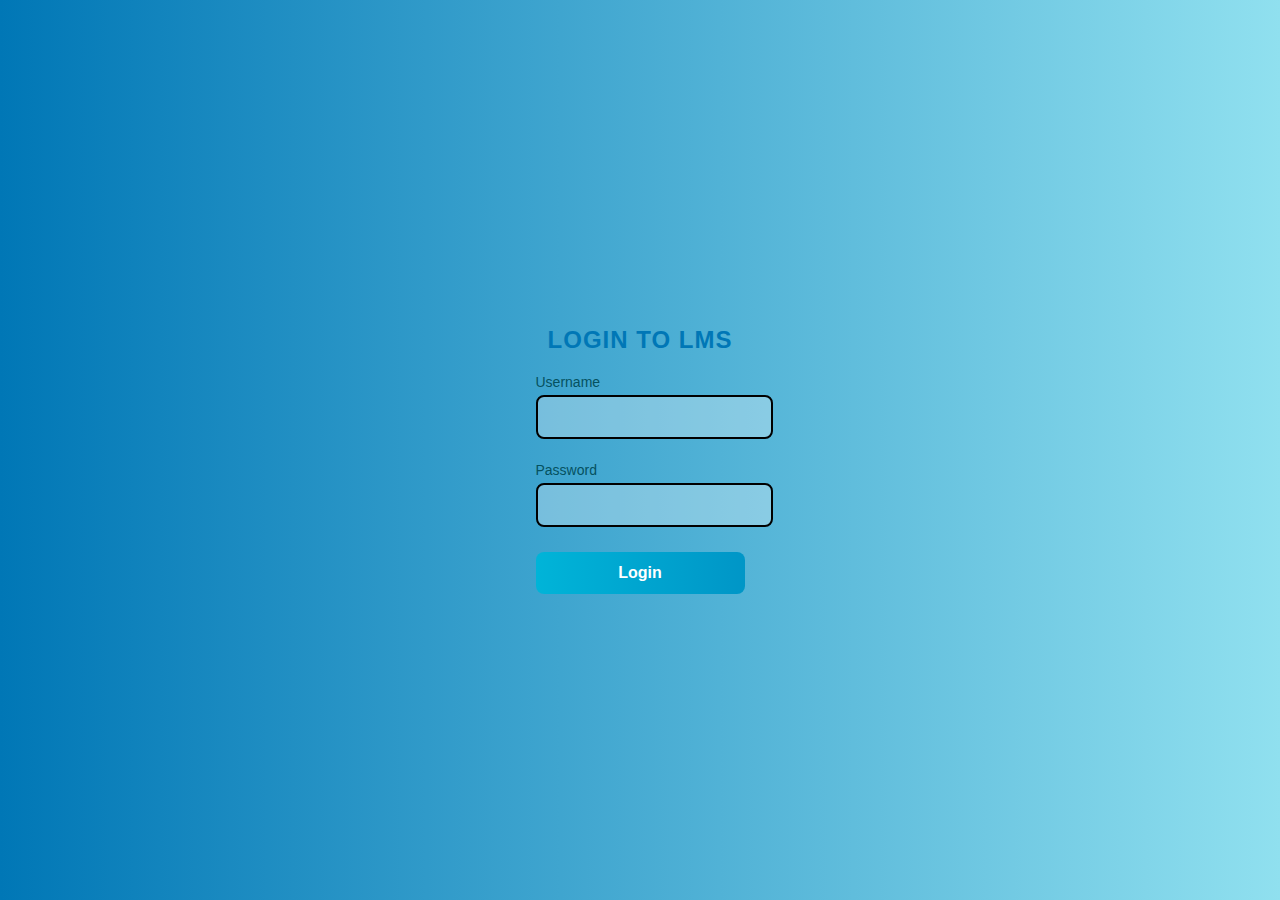
==== Index.HTML @ a09a5e6f "Revamp login UI: Update CSS for modern styling, replace outdated HTML with new structure, and implem" ====
<!DOCTYPE html>
<html lang="en">

<head>
    <meta charset="UTF-8">
    <meta name="viewport" content="width=device-width, initial-scale=1.0">
    <title>Login - Learning Management System</title>
    <link rel="stylesheet" href="Project.CSS">
</head>

<body>
    <div class="login-container">
        <h2>Login to LMS</h2>
        <form id="loginForm">
            <label for="username">Username</label>
            <input type="text" id="username" name="username" required>

            <label for="password">Password</label>
            <input type="password" id="password" name="password" required>

            <button type="submit">Login</button>
        </form>
    </div>

    <script>
        document.getElementById("loginForm").addEventListener("submit", function (event) {
            event.preventDefault(); // Prevent default form submission

            // Get user inputs
            var username = document.getElementById("username").value;
            var password = document.getElementById("password").value;

            // Simple validation (Modify this for real authentication)
            if (username === "admin" && password === "1234") {  // Temporary credentials. Later to be replaced from database
                window.location.href = "Welcome.html"; // Redirect to Dashboard
            } else {
                alert("Invalid username or password!");
            }
        });
    </script>
</body>

</html>
---- Project.CSS ----
/* Ocean Breeze Overall Styling */
body {
    font-family: 'Poppins', sans-serif;
    background: linear-gradient(to right, #0077b6, #90e0ef);
    /* Deep Ocean Blue to Seafoam */
    display: flex;
    justify-content: center;
    align-items: center;
    height: 100vh;
    margin: 0;
    color: white;
}

/* Login & Dashboard Container with Glassmorphism Effect */
.container {
    background: rgba(255, 255, 255, 0.15);
    backdrop-filter: blur(10px);
    padding: 30px;
    border-radius: 15px;
    box-shadow: 0px 10px 30px rgba(0, 0, 0, 0.3);
    width: 360px;
    text-align: center;
    display: flex;
    flex-direction: column;
    align-items: center;
    animation: fadeIn 0.8s ease-in-out;
    border: 2px solid black; 
}

/* Heading */
h2 {
    margin-bottom: 20px;
    color: #0077b6;
    font-weight: 700;
    text-transform: uppercase;
    letter-spacing: 1px;
    text-align: center;
}

/* Labels */
label {
    display: block;
    text-align: left;
    width: 100%;
    font-size: 14px;
    color: #055160;
    font-weight: 500;
    margin: 8px 0 5px;
}

/* Special Labels with Border */
.special-label {
    border: 1px solid black;
    padding: 5px;
    border-radius: 4px;
}

/* Input Fields */
input {
    width: 100%;
    padding: 12px;
    margin-bottom: 15px;
    border: 2px solid black; 
    background-color: rgba(255, 255, 255, 0.3);
    color: #055160;
    border-radius: 8px;
    font-size: 14px;
    transition: all 0.3s ease;
    outline: none;
}

/* Input Focus Effect */
input:focus {
    background-color: rgba(255, 255, 255, 0.5);
    box-shadow: 0 0 10px rgba(0, 119, 182, 0.4);
}

/* Buttons - Modern Gradient Look */
button {
    background: linear-gradient(to right, #00b4d8, #0096c7);
    color: white;
    padding: 12px;
    border: none;
    border-radius: 8px;
    width: 100%;
    cursor: pointer;
    font-size: 16px;
    font-weight: 600;
    transition: all 0.3s ease-in-out;
    display: flex;
    justify-content: center;
    align-items: center;
    margin-top: 10px;
    align-self: center;
}

/* Button Hover Effect */
button:hover {
    background: linear-gradient(to right, #0096c7, #0077b6);
    box-shadow: 0 6px 15px rgba(0, 0, 0, 0.2);
    transform: scale(1.05);
}

/* Fade-in Animation */
@keyframes fadeIn {
    from {
        opacity: 0;
        transform: translateY(-10px);
    }
    to {
        opacity: 1;
        transform: translateY(0);
    }
}
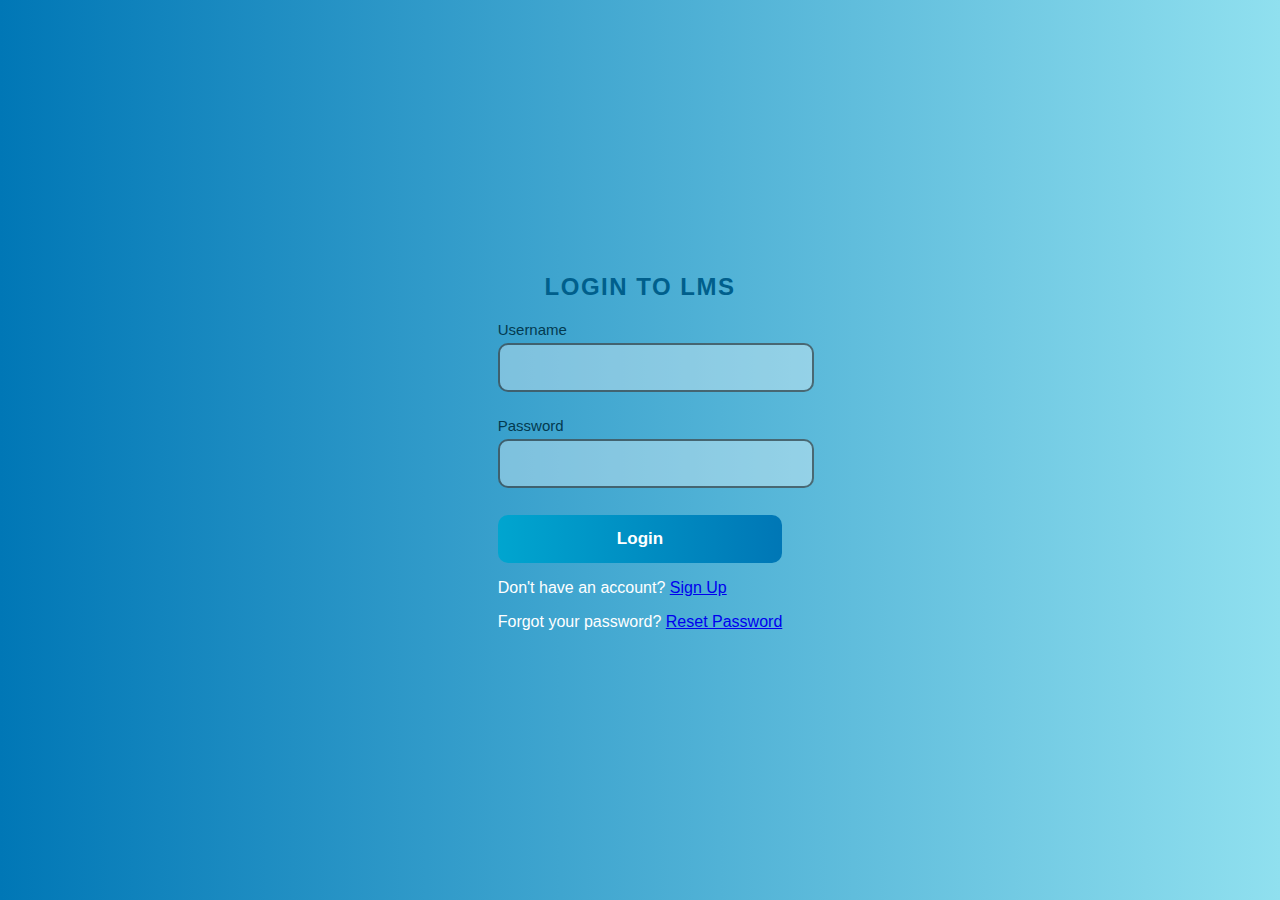
==== commit 831af5ad: "Add sign-up and password reset pages; enhance login UI with additional links" ====
--- a/Index.HTML
+++ b/Index.HTML
@@ -20,6 +20,10 @@
 
             <button type="submit">Login</button>
         </form>
+        
+        <!-- Sign-Up Option -->
+        <p>Don't have an account? <a href="Sign-Up.HTML">Sign Up</a></p>
+        <p>Forgot your password? <a href="Forgot-Password.HTML">Reset Password</a></p>
     </div>
 
     <script>
@@ -32,7 +36,7 @@
 
             // Simple validation (Modify this for real authentication)
             if (username === "admin" && password === "1234") {  // Temporary credentials. Later to be replaced from database
-                window.location.href = "Welcome.html"; // Redirect to Dashboard
+                window.location.href = "Welcome.HTML"; // Redirect to Dashboard
             } else {
                 alert("Invalid username or password!");
             }
--- a/Project.CSS
+++ b/Project.CSS
@@ -2,7 +2,6 @@
 body {
     font-family: 'Poppins', sans-serif;
     background: linear-gradient(to right, #0077b6, #90e0ef);
-    /* Deep Ocean Blue to Seafoam */
     display: flex;
     justify-content: center;
     align-items: center;
@@ -11,29 +10,29 @@
     color: white;
 }
 
-/* Login & Dashboard Container with Glassmorphism Effect */
-.container {
-    background: rgba(255, 255, 255, 0.15);
-    backdrop-filter: blur(10px);
-    padding: 30px;
-    border-radius: 15px;
-    box-shadow: 0px 10px 30px rgba(0, 0, 0, 0.3);
-    width: 360px;
+/* Form Container with Glassmorphism Effect */
+.form-container {
+    background: rgba(255, 255, 255, 0.2);
+    backdrop-filter: blur(12px);
+    padding: 35px;
+    border-radius: 20px;
+    box-shadow: 0px 12px 35px rgba(0, 0, 0, 0.3);
+    width: 380px;
     text-align: center;
     display: flex;
     flex-direction: column;
     align-items: center;
     animation: fadeIn 0.8s ease-in-out;
-    border: 2px solid black; 
+    border: 2px solid rgba(0, 0, 0, 0.3);
 }
 
 /* Heading */
 h2 {
     margin-bottom: 20px;
-    color: #0077b6;
+    color: #005f8c;
     font-weight: 700;
     text-transform: uppercase;
-    letter-spacing: 1px;
+    letter-spacing: 1.5px;
     text-align: center;
 }
 
@@ -42,70 +41,80 @@
     display: block;
     text-align: left;
     width: 100%;
-    font-size: 14px;
-    color: #055160;
+    font-size: 15px;
+    color: #033a50;
     font-weight: 500;
-    margin: 8px 0 5px;
-}
-
-/* Special Labels with Border */
-.special-label {
-    border: 1px solid black;
-    padding: 5px;
-    border-radius: 4px;
+    margin: 10px 0 5px;
 }
 
 /* Input Fields */
 input {
     width: 100%;
-    padding: 12px;
+    padding: 14px;
     margin-bottom: 15px;
-    border: 2px solid black; 
-    background-color: rgba(255, 255, 255, 0.3);
-    color: #055160;
-    border-radius: 8px;
-    font-size: 14px;
+    border: 2px solid rgba(0, 0, 0, 0.5);
+    background-color: rgba(255, 255, 255, 0.35);
+    color: #033a50;
+    border-radius: 10px;
+    font-size: 15px;
     transition: all 0.3s ease;
     outline: none;
 }
 
 /* Input Focus Effect */
 input:focus {
-    background-color: rgba(255, 255, 255, 0.5);
-    box-shadow: 0 0 10px rgba(0, 119, 182, 0.4);
+    background-color: rgba(255, 255, 255, 0.6);
+    box-shadow: 0 0 12px rgba(0, 119, 182, 0.5);
 }
 
 /* Buttons - Modern Gradient Look */
 button {
-    background: linear-gradient(to right, #00b4d8, #0096c7);
+    background: linear-gradient(to right, #00a5cf, #0077b6);
     color: white;
-    padding: 12px;
+    padding: 14px;
     border: none;
-    border-radius: 8px;
+    border-radius: 10px;
     width: 100%;
     cursor: pointer;
-    font-size: 16px;
+    font-size: 17px;
     font-weight: 600;
     transition: all 0.3s ease-in-out;
     display: flex;
     justify-content: center;
     align-items: center;
-    margin-top: 10px;
+    margin-top: 12px;
     align-self: center;
 }
 
 /* Button Hover Effect */
 button:hover {
-    background: linear-gradient(to right, #0096c7, #0077b6);
-    box-shadow: 0 6px 15px rgba(0, 0, 0, 0.2);
-    transform: scale(1.05);
+    background: linear-gradient(to right, #0077b6, #005f8c);
+    box-shadow: 0 7px 18px rgba(0, 0, 0, 0.2);
+    transform: scale(1.07);
+}
+
+/* Sign-Up & Login Link Styling */
+.link-text {
+    margin-top: 18px;
+    font-size: 15px;
+    color: white;
+}
+
+.link-text a {
+    color: #00a5cf;
+    text-decoration: none;
+    font-weight: bold;
+}
+
+.link-text a:hover {
+    text-decoration: underline;
 }
 
 /* Fade-in Animation */
 @keyframes fadeIn {
     from {
         opacity: 0;
-        transform: translateY(-10px);
+        transform: translateY(-12px);
     }
     to {
         opacity: 1;
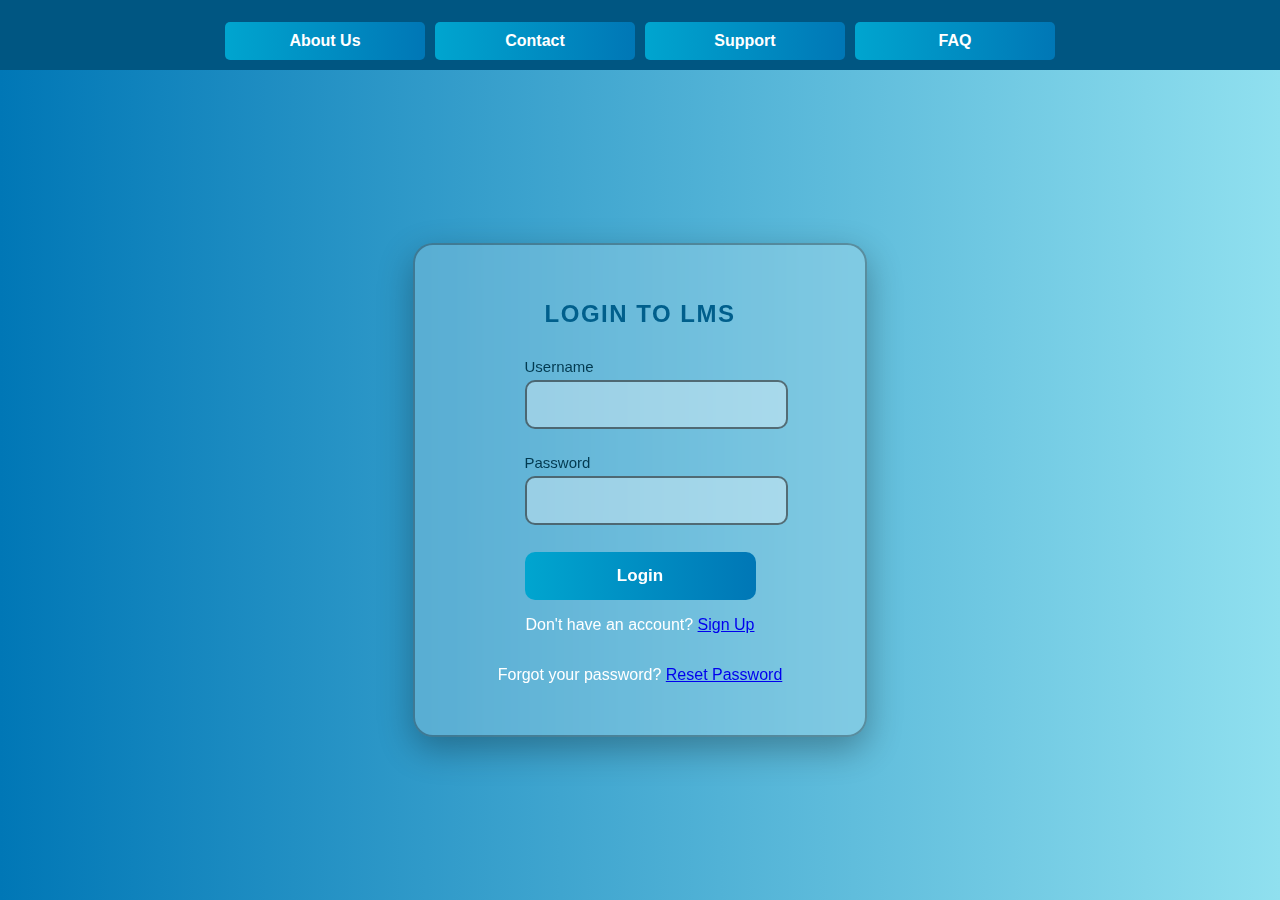
==== commit c36e940c: "Add navigation bar with links to About, Contact, Support, and FAQ pages; update CSS for improved lay" ====
--- a/Index.HTML
+++ b/Index.HTML
@@ -9,6 +9,14 @@
 </head>
 
 <body>
+    <!-- Navigation Bar -->
+    <div class="top-nav">
+        <button onclick="location.href='About.HTML'">About Us</button>
+        <button onclick="location.href='Contact.HTML'">Contact</button>
+        <button onclick="location.href='Support.HTML'">Support</button>
+        <button onclick="location.href='FAQ.HTML'">FAQ</button>
+    </div>
+    
     <div class="login-container">
         <h2>Login to LMS</h2>
         <form id="loginForm">
--- a/Project.CSS
+++ b/Project.CSS
@@ -1,4 +1,3 @@
-/* Ocean Breeze Overall Styling */
 body {
     font-family: 'Poppins', sans-serif;
     background: linear-gradient(to right, #0077b6, #90e0ef);
@@ -8,10 +7,43 @@
     height: 100vh;
     margin: 0;
     color: white;
+    flex-direction: column;
+}
+
+/* Navigation Bar */
+.top-nav {
+    background-color: #005682;
+    padding: 10px 0;
+    text-align: center;
+    width: 100%;
+    position: fixed;
+    top: 0;
+    z-index: 100;
+    display: flex;
+    justify-content: center;
+    gap: 10px;
+    flex-wrap: wrap;
+}
+
+.top-nav button {
+    background-color: #0077b6;
+    color: white;
+    padding: 10px 20px;
+    border: none;
+    border-radius: 5px;
+    cursor: pointer;
+    font-size: 16px;
+    min-width: 120px;
+    flex: 1;
+    max-width: 200px;
+}
+
+.top-nav button:hover {
+    background-color: #0096c7;
 }
 
 /* Form Container with Glassmorphism Effect */
-.form-container {
+.login-container {
     background: rgba(255, 255, 255, 0.2);
     backdrop-filter: blur(12px);
     padding: 35px;
@@ -24,9 +56,9 @@
     align-items: center;
     animation: fadeIn 0.8s ease-in-out;
     border: 2px solid rgba(0, 0, 0, 0.3);
+    margin-top: 80px;
 }
 
-/* Heading */
 h2 {
     margin-bottom: 20px;
     color: #005f8c;
@@ -36,7 +68,6 @@
     text-align: center;
 }
 
-/* Labels */
 label {
     display: block;
     text-align: left;
@@ -47,7 +78,6 @@
     margin: 10px 0 5px;
 }
 
-/* Input Fields */
 input {
     width: 100%;
     padding: 14px;
@@ -61,13 +91,11 @@
     outline: none;
 }
 
-/* Input Focus Effect */
 input:focus {
     background-color: rgba(255, 255, 255, 0.6);
     box-shadow: 0 0 12px rgba(0, 119, 182, 0.5);
 }
 
-/* Buttons - Modern Gradient Look */
 button {
     background: linear-gradient(to right, #00a5cf, #0077b6);
     color: white;
@@ -83,21 +111,19 @@
     justify-content: center;
     align-items: center;
     margin-top: 12px;
-    align-self: center;
 }
 
-/* Button Hover Effect */
 button:hover {
     background: linear-gradient(to right, #0077b6, #005f8c);
     box-shadow: 0 7px 18px rgba(0, 0, 0, 0.2);
     transform: scale(1.07);
 }
 
-/* Sign-Up & Login Link Styling */
 .link-text {
     margin-top: 18px;
     font-size: 15px;
     color: white;
+    text-align: center;
 }
 
 .link-text a {
@@ -110,7 +136,6 @@
     text-decoration: underline;
 }
 
-/* Fade-in Animation */
 @keyframes fadeIn {
     from {
         opacity: 0;
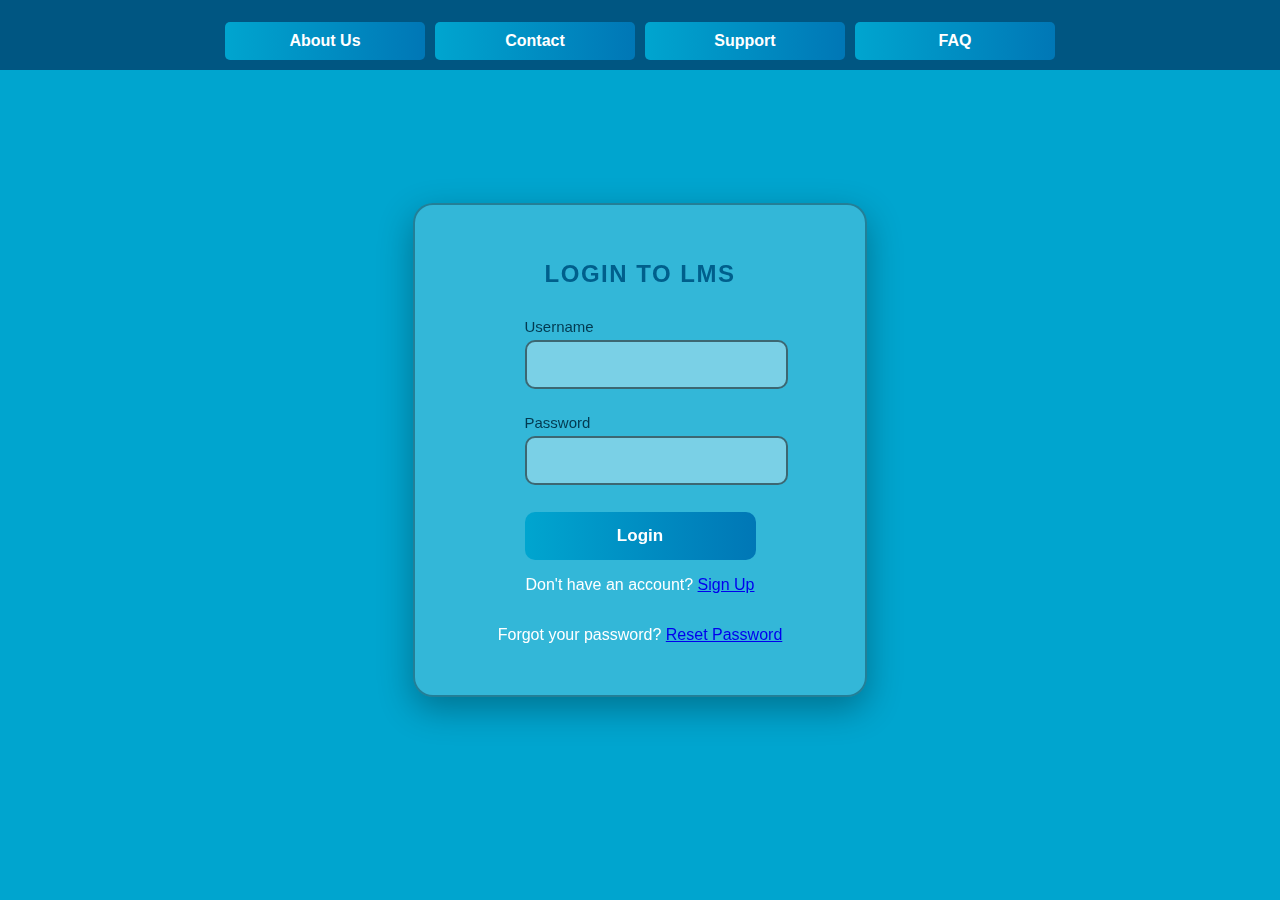
==== commit d2102e0b: "Update CSS and HTML links for Sign-Up, Welcome, Index, and Forgot Password pages; add new CSS files " ====
--- a/Index.HTML
+++ b/Index.HTML
@@ -5,7 +5,7 @@
     <meta charset="UTF-8">
     <meta name="viewport" content="width=device-width, initial-scale=1.0">
     <title>Login - Learning Management System</title>
-    <link rel="stylesheet" href="Project.CSS">
+    <link rel="stylesheet" href="Index.CSS">
 </head>
 
 <body>
@@ -16,7 +16,7 @@
         <button onclick="location.href='Support.HTML'">Support</button>
         <button onclick="location.href='FAQ.HTML'">FAQ</button>
     </div>
-    
+
     <div class="login-container">
         <h2>Login to LMS</h2>
         <form id="loginForm">
@@ -28,7 +28,7 @@
 
             <button type="submit">Login</button>
         </form>
-        
+
         <!-- Sign-Up Option -->
         <p>Don't have an account? <a href="Sign-Up.HTML">Sign Up</a></p>
         <p>Forgot your password? <a href="Forgot-Password.HTML">Reset Password</a></p>
--- a/Index.CSS
+++ b/Index.CSS
@@ -0,0 +1,150 @@
+body {
+    font-family: 'Poppins', sans-serif;
+    background-color: #00a5cf;
+    display: flex;
+    justify-content: center;
+    align-items: center;
+    min-height: 100vh;
+    margin: 0;
+    color: white;
+    flex-direction: column;
+}
+
+/* Navigation Bar */
+.top-nav {
+    background-color: #005682;
+    padding: 10px 0;
+    text-align: center;
+    width: 100%;
+    position: fixed;
+    top: 0;
+    z-index: 100;
+    display: flex;
+    justify-content: center;
+    gap: 10px;
+    flex-wrap: wrap;
+}
+
+.top-nav button {
+    background-color: #0077b6;
+    color: white;
+    padding: 10px 20px;
+    border: none;
+    border-radius: 5px;
+    cursor: pointer;
+    font-size: 16px;
+    min-width: 120px;
+    flex: 1;
+    max-width: 200px;
+}
+
+.top-nav button:hover {
+    background-color: #0096c7;
+}
+
+/* Login Container */
+.login-container {
+    background: rgba(255, 255, 255, 0.2);
+    backdrop-filter: blur(12px);
+    padding: 35px;
+    border-radius: 20px;
+    box-shadow: 0px 12px 35px rgba(0, 0, 0, 0.3);
+    width: 380px;
+    text-align: center;
+    display: flex;
+    flex-direction: column;
+    align-items: center;
+    animation: fadeIn 0.8s ease-in-out;
+    border: 2px solid rgba(0, 0, 0, 0.3);
+    margin: 20px auto;
+    flex-grow: 0;
+    justify-content: center;
+}
+
+h2 {
+    margin-bottom: 20px;
+    color: #005f8c;
+    font-weight: 700;
+    text-transform: uppercase;
+    letter-spacing: 1.5px;
+    text-align: center;
+}
+
+label {
+    display: block;
+    text-align: left;
+    width: 100%;
+    font-size: 15px;
+    color: #033a50;
+    font-weight: 500;
+    margin: 10px 0 5px;
+}
+
+input {
+    width: 100%;
+    padding: 14px;
+    margin-bottom: 15px;
+    border: 2px solid rgba(0, 0, 0, 0.5);
+    background-color: rgba(255, 255, 255, 0.35);
+    color: #033a50;
+    border-radius: 10px;
+    font-size: 15px;
+    transition: all 0.3s ease;
+    outline: none;
+}
+
+input:focus {
+    background-color: rgba(255, 255, 255, 0.6);
+    box-shadow: 0 0 12px rgba(0, 119, 182, 0.5);
+}
+
+button {
+    background: linear-gradient(to right, #00a5cf, #0077b6);
+    color: white;
+    padding: 14px;
+    border: none;
+    border-radius: 10px;
+    width: 100%;
+    cursor: pointer;
+    font-size: 17px;
+    font-weight: 600;
+    transition: all 0.3s ease-in-out;
+    display: flex;
+    justify-content: center;
+    align-items: center;
+    margin-top: 12px;
+}
+
+button:hover {
+    background: linear-gradient(to right, #0077b6, #005f8c);
+    box-shadow: 0 7px 18px rgba(0, 0, 0, 0.2);
+    transform: scale(1.07);
+}
+
+.link-text {
+    margin-top: 18px;
+    font-size: 15px;
+    color: white;
+    text-align: center;
+}
+
+.link-text a {
+    color: #00a5cf;
+    text-decoration: none;
+    font-weight: bold;
+}
+
+.link-text a:hover {
+    text-decoration: underline;
+}
+
+@keyframes fadeIn {
+    from {
+        opacity: 0;
+        transform: translateY(-12px);
+    }
+    to {
+        opacity: 1;
+        transform: translateY(0);
+    }
+}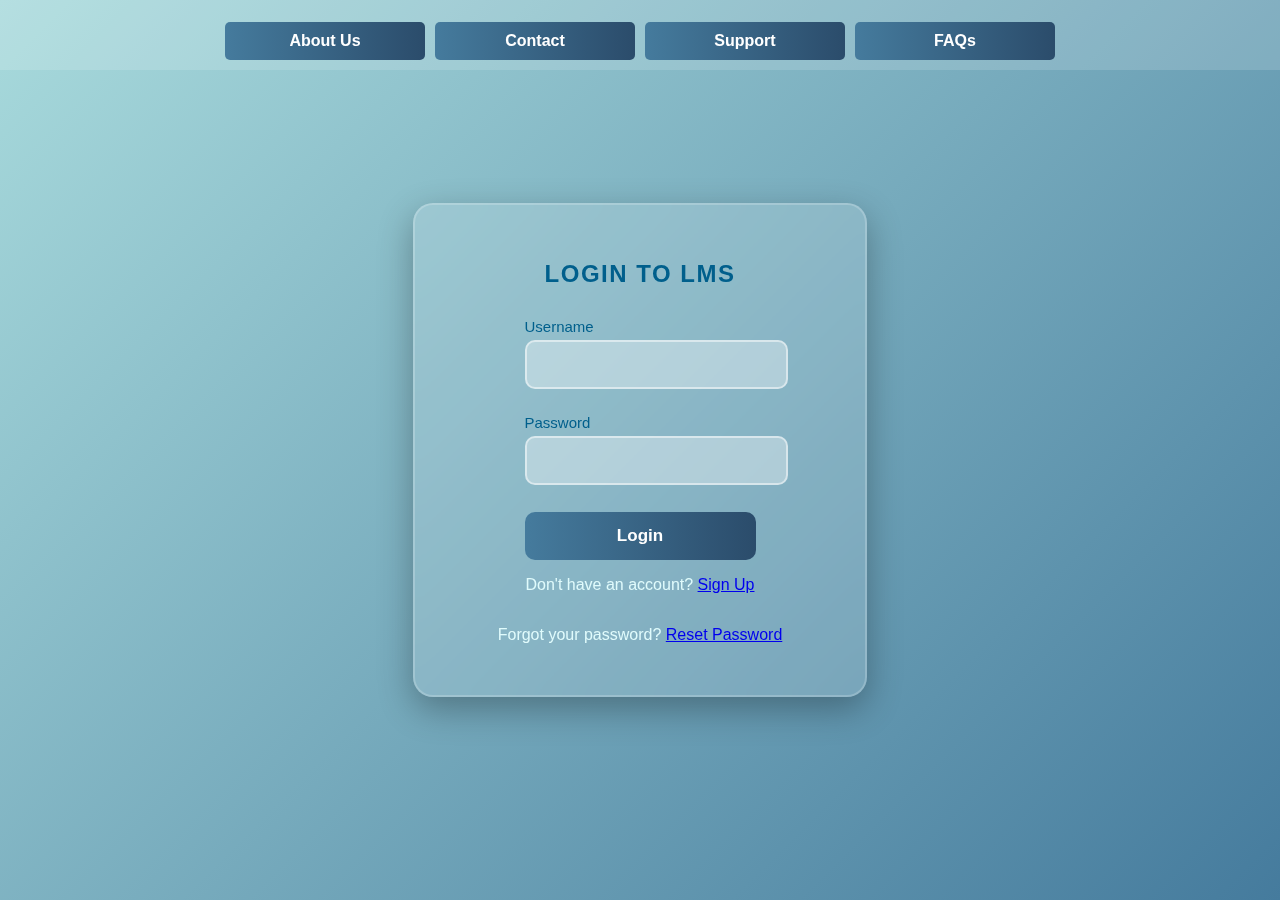
==== commit b1e36391: "Add Contact page and styling: create Contact.HTML and Contact.CSS for user support information" ====
--- a/Index.HTML
+++ b/Index.HTML
@@ -14,7 +14,7 @@
         <button onclick="location.href='About.HTML'">About Us</button>
         <button onclick="location.href='Contact.HTML'">Contact</button>
         <button onclick="location.href='Support.HTML'">Support</button>
-        <button onclick="location.href='FAQ.HTML'">FAQ</button>
+        <button onclick="location.href='FAQs.HTML'">FAQs</button>
     </div>
 
     <div class="login-container">
--- a/Index.CSS
+++ b/Index.CSS
@@ -1,18 +1,18 @@
 body {
     font-family: 'Poppins', sans-serif;
-    background-color: #00a5cf;
+    background: linear-gradient(135deg, #a8dadc, #457b9d); /* Ocean Breeze gradient */
     display: flex;
     justify-content: center;
     align-items: center;
     min-height: 100vh;
     margin: 0;
-    color: white;
+    color: #e0fbfc; /* Light, airy text color */
     flex-direction: column;
 }
 
 /* Navigation Bar */
 .top-nav {
-    background-color: #005682;
+    background: rgba(255, 255, 255, 0.15); /* Semi-transparent white for a breezy effect */
     padding: 10px 0;
     text-align: center;
     width: 100%;
@@ -26,7 +26,7 @@
 }
 
 .top-nav button {
-    background-color: #0077b6;
+    background: linear-gradient(to right, #457b9d, #2b4c6b); /* Darker blue button */
     color: white;
     padding: 10px 20px;
     border: none;
@@ -39,12 +39,12 @@
 }
 
 .top-nav button:hover {
-    background-color: #0096c7;
+    background: linear-gradient(to right, #2b4c6b, #1c2e44); /* Darker hover */
 }
 
 /* Login Container */
 .login-container {
-    background: rgba(255, 255, 255, 0.2);
+    background: rgba(255, 255, 255, 0.15); /* Semi-transparent white for a breezy effect */
     backdrop-filter: blur(12px);
     padding: 35px;
     border-radius: 20px;
@@ -55,7 +55,7 @@
     flex-direction: column;
     align-items: center;
     animation: fadeIn 0.8s ease-in-out;
-    border: 2px solid rgba(0, 0, 0, 0.3);
+    border: 2px solid rgba(255, 255, 255, 0.2); /* Light border */
     margin: 20px auto;
     flex-grow: 0;
     justify-content: center;
@@ -63,7 +63,7 @@
 
 h2 {
     margin-bottom: 20px;
-    color: #005f8c;
+    color: #005f8c; 
     font-weight: 700;
     text-transform: uppercase;
     letter-spacing: 1.5px;
@@ -75,7 +75,7 @@
     text-align: left;
     width: 100%;
     font-size: 15px;
-    color: #033a50;
+    color: #005f8c; 
     font-weight: 500;
     margin: 10px 0 5px;
 }
@@ -84,9 +84,9 @@
     width: 100%;
     padding: 14px;
     margin-bottom: 15px;
-    border: 2px solid rgba(0, 0, 0, 0.5);
+    border: 2px solid rgba(255, 255, 255, 0.5); /* Light border */
     background-color: rgba(255, 255, 255, 0.35);
-    color: #033a50;
+    color: #6272a4; /* Light input text color */
     border-radius: 10px;
     font-size: 15px;
     transition: all 0.3s ease;
@@ -95,11 +95,11 @@
 
 input:focus {
     background-color: rgba(255, 255, 255, 0.6);
-    box-shadow: 0 0 12px rgba(0, 119, 182, 0.5);
+    box-shadow: 0 0 12px rgba(139, 233, 253, 0.5); /* Light focus shadow */
 }
 
 button {
-    background: linear-gradient(to right, #00a5cf, #0077b6);
+    background: linear-gradient(to right, #457b9d, #2b4c6b); /* Darker blue button */
     color: white;
     padding: 14px;
     border: none;
@@ -116,7 +116,7 @@
 }
 
 button:hover {
-    background: linear-gradient(to right, #0077b6, #005f8c);
+    background: linear-gradient(to right, #2b4c6b, #1c2e44); /* Darker hover */
     box-shadow: 0 7px 18px rgba(0, 0, 0, 0.2);
     transform: scale(1.07);
 }
@@ -124,12 +124,12 @@
 .link-text {
     margin-top: 18px;
     font-size: 15px;
-    color: white;
+    color: #e0fbfc; /* Light text color */
     text-align: center;
 }
 
 .link-text a {
-    color: #00a5cf;
+    color: #8be9fd; /* Brighter link color */
     text-decoration: none;
     font-weight: bold;
 }
